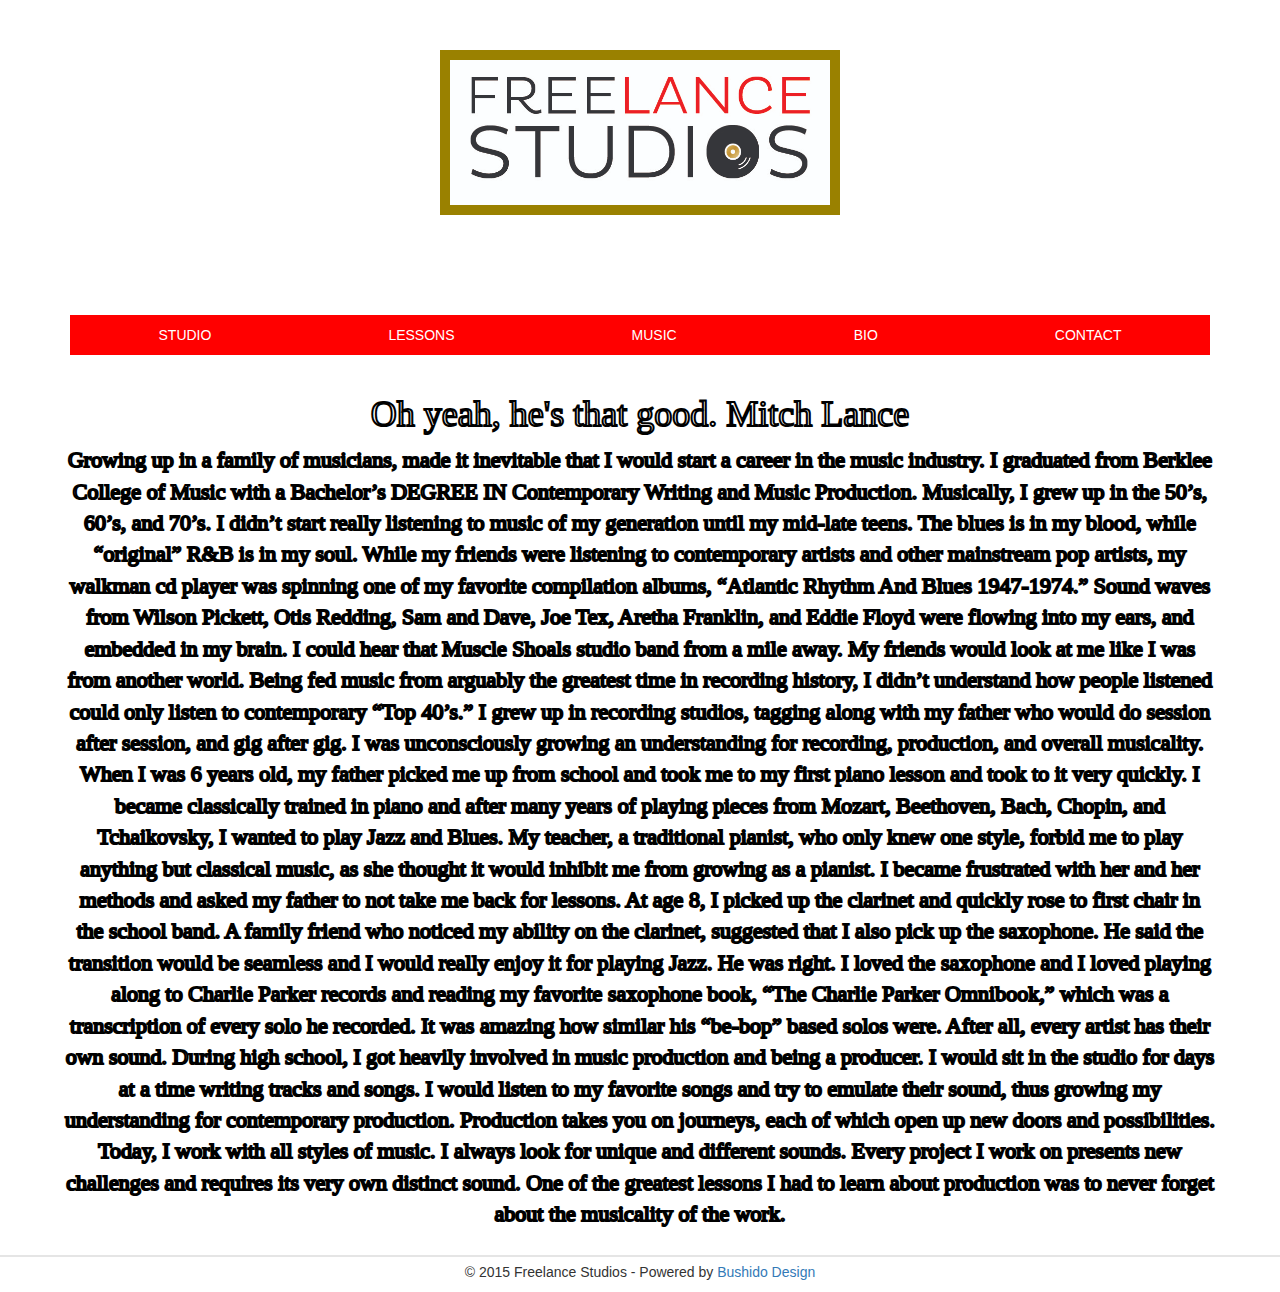
==== bio.html @ a5321b40 "Munir 2-12-2015 9:00PM" ====
<!DOCTYPE html>
<html lang="en"><head>
  <meta charset="utf-8">
  <meta http-equiv="X-UA-Compatible" content="IE=edge">
  <meta name="viewport" content="width=device-width, initial-scale=1">
  <meta name="description" content="">
  <meta name="author" content="">
  <link rel="icon" href="../../favicon.ico">
  <title>Freelance Studios</title>
<!-- Bootstrap core CSS -->
  <link href="css/bootstrap.css" rel="stylesheet">
  <link href="css/bio.css" rel="stylesheet">
  <script src="../../assets/js/ie-emulation-modes-warning.js"></script><!-- HTML5 shim and Respond.js for IE8 support of HTML5 elements and media queries --><!--[if lt IE 9]>
      <script src="https://oss.maxcdn.com/html5shiv/3.7.2/html5shiv.min.js"></script>
      <script src="https://oss.maxcdn.com/respond/1.4.2/respond.min.js"></script>
    <![endif]-->
</head>

<body>

<div class="container"><!-- Start Main Container-->

<!-- Freelance Logo =====================================================-->

  <div class="freelance-logo center-block">
    <a href="index.html"><img class="img-responsive"
      src="photos/flstudios-white.jpg"></a>
  </div> <!--End FS Logo-->

<!-- Navbar =============================================================-->
  <div class="header">
    <ul class="nav nav-pills nav-justified"> 
      <li role="presentation"><a href="studio.html">STUDIO</a></li>
      <li role="presentation" class="dropdown">
        <a class="dropdown-toggle" data-toggle="dropdown" href="lessons.html" role="button"
        aria-expanded="false">LESSONS</a>
          <!--<ul class="dropdown-menu" role="menu">
            <li><a href="#">Piano</li>
            <li><a href="#">Saxophone</li>
            <li><a href="#">Clarinet</li>
            <li><a href="#">Guitar</li>
          </ul>
      </li> IGNORE for now, needs to be fixed-->
      <li role="presentation"><a href="music.html">MUSIC</a></li>
      <li role="presentation"><a href="bio.html">BIO</a></li>
      <li role="presentation"><a href="contact.html">CONTACT</a></li>
    </ul>
  </div> <!-- End Header/Navbar-->

 

<!-- Start Bio =================================================-->

<div id="main-bio" class="container-fluid">
	<div class="row featurette">

        <h1 class="featurette-heading">Oh yeah, he's that good. <span id="name">Mitch Lance</span></h1>
          
        <p>Growing up in a family of musicians, made it inevitable that I would start a career in the music industry. I graduated from Berklee College of Music with a Bachelor’s DEGREE IN Contemporary Writing and Music Production. Musically, I grew up in the 50’s, 60’s, and 70’s. I didn’t start really listening to music of my generation until my mid-late teens. The blues is in my blood, while “original” R&B is in my soul. While my friends were listening to contemporary artists and other mainstream pop artists, my walkman cd player was spinning one of my favorite compilation albums, “Atlantic Rhythm And Blues 1947-1974.” Sound waves from Wilson Pickett, Otis Redding, Sam and Dave, Joe Tex, Aretha Franklin, and Eddie Floyd were flowing into my ears, and embedded in my brain. I could hear that Muscle Shoals studio band from a mile away. My friends would look at me like I was from another world. Being fed music from arguably the greatest time in recording history, I didn’t understand how people listened could only listen to contemporary “Top 40’s.”
I grew up in recording studios, tagging along with my father who would do session after session, and gig after gig. I was unconsciously growing an understanding for recording, production, and overall musicality.
When I was 6 years old, my father picked me up from school and took me to my first piano lesson and took to it very quickly. I became classically trained in piano and after many years of playing pieces from Mozart, Beethoven, Bach, Chopin, and Tchaikovsky, I wanted to play Jazz and Blues. My teacher, a traditional pianist, who only knew one style, forbid me to play anything but classical music, as she thought it would inhibit me from growing as a pianist. I became frustrated with her and her methods and asked my father to not take me back for lessons.
At age 8, I picked up the clarinet and quickly rose to first chair in the school band. A family friend who noticed my ability on the clarinet, suggested that I also pick up the saxophone. He said the transition would be seamless and I would really enjoy it for playing Jazz. He was right. I loved the saxophone and I loved playing along to Charlie Parker records and reading my favorite saxophone book, “The Charlie Parker Omnibook,” which was a transcription of every solo he recorded. It was amazing how similar his “be-bop” based solos were. After all, every artist has their own sound.
During high school, I got heavily involved in music production and being a producer. I would sit in the studio for days at a time writing tracks and songs. I would listen to my favorite songs and try to emulate their sound, thus growing my understanding for contemporary production. Production takes you on journeys, each of which open up new doors and possibilities.
Today, I work with all styles of music. I always look for unique and different sounds. Every project I work on presents new challenges and requires its very own distinct sound. One of the greatest lessons I had to learn about production was to never forget about the musicality of the work.</p>
      </div>
    </div>

</div>





</div> <!--End Container--> 

<!-- Start Footer ==================================================-->

<footer class="footer">
  <div class="container">
    <p>© 2015 Freelance Studios - Powered by <a href="#">Bushido Design</a></p>
  </div>
</footer> <!--End Footer-->

<!-- IE10 viewport hack for Surface/desktop Windows 8 bug -->
<script src="../../assets/js/ie10-viewport-bug-workaround.js"></script>
<script src="https://ajax.googleapis.com/ajax/libs/jquery/1.11.1/jquery.min.js"></script>
<script src="js/dropdown.js"></script>
<script src="js/button.js"></script>
<script src="js/collapse.js"></script>

</body>
</html>
---- css/bio.css ----
@charset "utf-8";
/* CSS Document */
html {
  background: url('http://www.abpan.com/wp-content/uploads/2014/06/ny.jpg') no-repeat center center fixed;
  -webkit-background-size: cover;
  -moz-background-size: cover;
  -o-background-size: cover;
  background-size: cover;
}

#main-bio {
    background-color: activecaption;
    
   /* default fallback */
background: rgb(255, 255, 255) transparent;
/* nice browsers */
background: rgba(255, 255, 255, .7);

    font-family: fantasy;
    font-size: 22px;
    text-align: center;
    padding: 10px;
    border: 5px blanchedalmond;
    margin-left: 50px;
    margin: 0; 
    color: whitesmoke;
    font-position: center;
    

   color: black;
   -webkit-text-fill-color: white; /* Will override color (regardless of order) */
   -webkit-text-stroke-width: 2px;
   -webkit-text-stroke-color: black;
   
   margin-top: 10px;
}
#name {
    color:#99FF33;

}
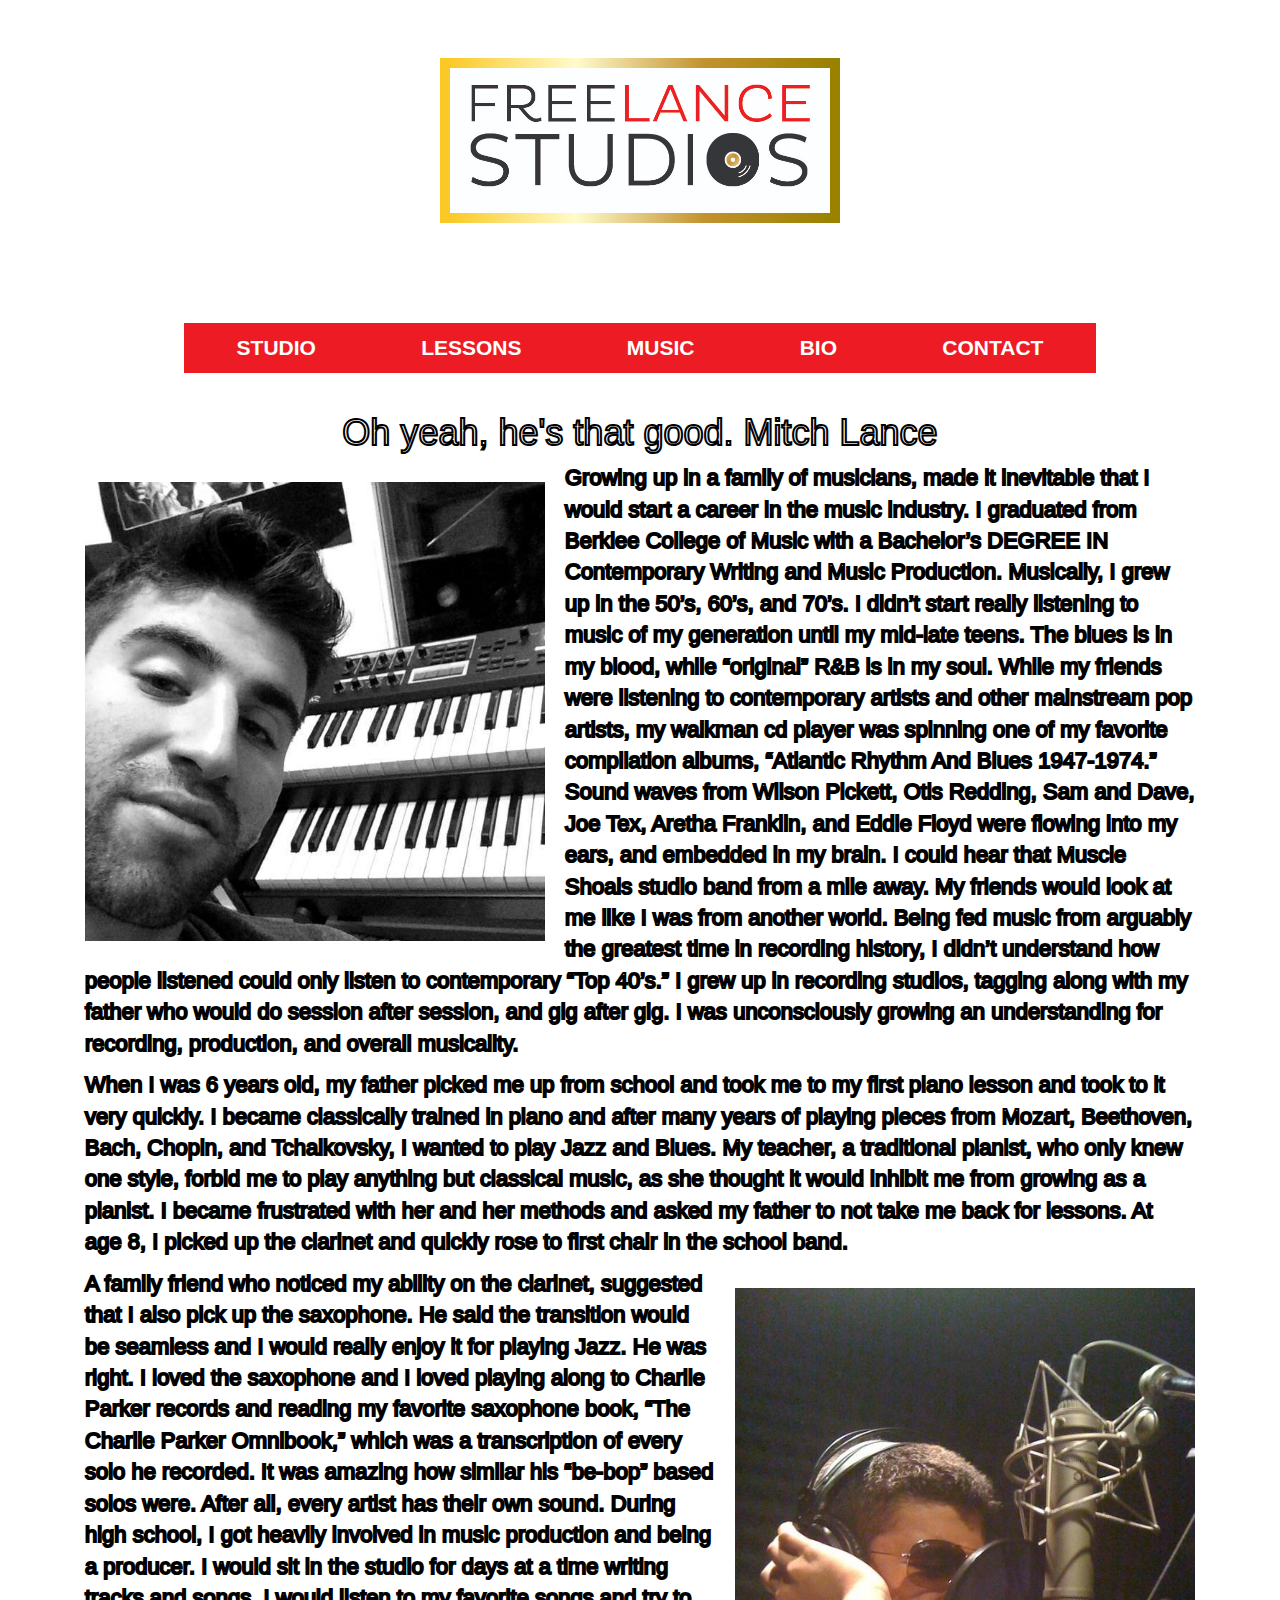
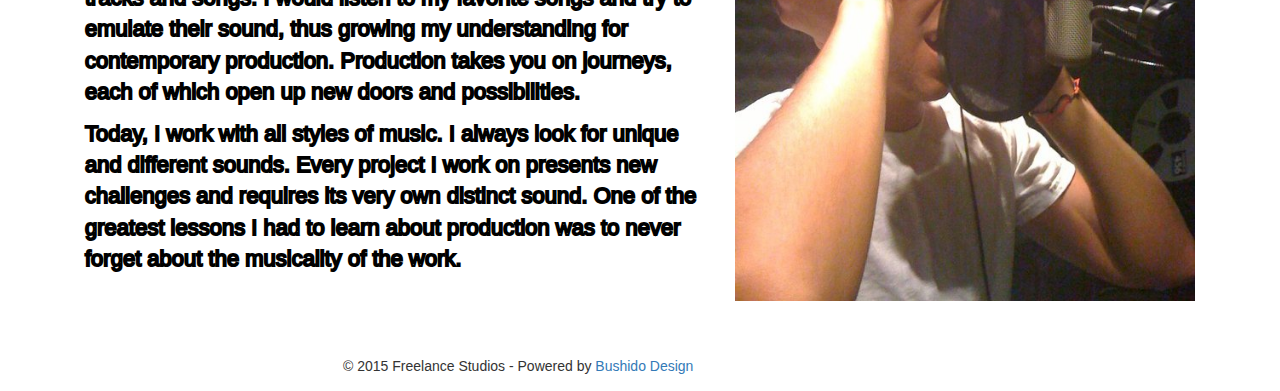
==== commit 228d918e: "Munir 2-22-2015 7:13 PM" ====
--- a/bio.html
+++ b/bio.html
@@ -51,21 +51,23 @@
 
 <!-- Start Bio =================================================-->
 
-<div id="main-bio" class="container-fluid">
-	<div class="row featurette">
+    <div id="main-bio" class="container-fluid">
+        <div class="row featurette">
+            <h1 class="featurette-heading">Oh yeah, he's that good. <span id="name">Mitch Lance</span></h1>
+            <img id="bio1" class="img-responsive" SRC="photos/mitch-bio.jpg" >
+            <p>Growing up in a family of musicians, made it inevitable that I would start a career in the music industry. I graduated from Berklee College of Music with a Bachelor’s DEGREE IN Contemporary Writing and Music Production. Musically, I grew up in the 50’s, 60’s, and 70’s. I didn’t start really listening to music of my generation until my mid-late teens. The blues is in my blood, while “original” R&B is in my soul. While my friends were listening to contemporary artists and other mainstream pop artists, my walkman cd player was spinning one of my favorite compilation albums, “Atlantic Rhythm And Blues 1947-1974.” Sound waves from Wilson Pickett, Otis Redding, Sam and Dave, Joe Tex, Aretha Franklin, and Eddie Floyd were flowing into my ears, and embedded in my brain. I could hear that Muscle Shoals studio band from a mile away. My friends would look at me like I was from another world. Being fed music from arguably the greatest time in recording history, I didn’t understand how people listened could only listen to contemporary “Top 40’s.”
+I grew up in recording studios, tagging along with my father who would do session after session, and gig after gig. I was unconsciously growing an understanding for recording, production, and overall musicality.</p>
+            <p>When I was 6 years old, my father picked me up from school and took me to my first piano lesson and took to it very quickly. I became classically trained in piano and after many years of playing pieces from Mozart, Beethoven, Bach, Chopin, and Tchaikovsky, I wanted to play Jazz and Blues. My teacher, a traditional pianist, who only knew one style, forbid me to play anything but classical music, as she thought it would inhibit me from growing as a pianist. I became frustrated with her and her methods and asked my father to not take me back for lessons.
+                At age 8, I picked up the clarinet and quickly rose to first chair in the school band.</p>
+             <img id="bio2" class="img-responsive" SRC="photos/mitch-bio2.jpg" >
+            <p>A family friend who noticed my ability on the clarinet, suggested that I also pick up the saxophone. He said the transition would be seamless and I would really enjoy it for playing Jazz. He was right. I loved the saxophone and I loved playing along to Charlie Parker records and reading my favorite saxophone book, “The Charlie Parker Omnibook,” which was a transcription of every solo he recorded. It was amazing how similar his “be-bop” based solos were. After all, every artist has their own sound.
+During high school, I got heavily involved in music production and being a producer. I would sit in the studio for days at a time writing tracks and songs. I would listen to my favorite songs and try to emulate their sound, thus growing my understanding for contemporary production.
+Production takes you on journeys, each of which open up new doors and possibilities.</p>
+            <p>Today, I work with all styles of music. I always look for unique and different sounds. Every project I work on presents new challenges and requires its very own distinct sound. One of the greatest lessons I had to learn about production was to never forget about the musicality of the work.</p>
+        </div><!--End Row Feat-->
+    </div><!--End Bio section-->
 
-        <h1 class="featurette-heading">Oh yeah, he's that good. <span id="name">Mitch Lance</span></h1>
-          
-        <p>Growing up in a family of musicians, made it inevitable that I would start a career in the music industry. I graduated from Berklee College of Music with a Bachelor’s DEGREE IN Contemporary Writing and Music Production. Musically, I grew up in the 50’s, 60’s, and 70’s. I didn’t start really listening to music of my generation until my mid-late teens. The blues is in my blood, while “original” R&B is in my soul. While my friends were listening to contemporary artists and other mainstream pop artists, my walkman cd player was spinning one of my favorite compilation albums, “Atlantic Rhythm And Blues 1947-1974.” Sound waves from Wilson Pickett, Otis Redding, Sam and Dave, Joe Tex, Aretha Franklin, and Eddie Floyd were flowing into my ears, and embedded in my brain. I could hear that Muscle Shoals studio band from a mile away. My friends would look at me like I was from another world. Being fed music from arguably the greatest time in recording history, I didn’t understand how people listened could only listen to contemporary “Top 40’s.”
-I grew up in recording studios, tagging along with my father who would do session after session, and gig after gig. I was unconsciously growing an understanding for recording, production, and overall musicality.
-When I was 6 years old, my father picked me up from school and took me to my first piano lesson and took to it very quickly. I became classically trained in piano and after many years of playing pieces from Mozart, Beethoven, Bach, Chopin, and Tchaikovsky, I wanted to play Jazz and Blues. My teacher, a traditional pianist, who only knew one style, forbid me to play anything but classical music, as she thought it would inhibit me from growing as a pianist. I became frustrated with her and her methods and asked my father to not take me back for lessons.
-At age 8, I picked up the clarinet and quickly rose to first chair in the school band. A family friend who noticed my ability on the clarinet, suggested that I also pick up the saxophone. He said the transition would be seamless and I would really enjoy it for playing Jazz. He was right. I loved the saxophone and I loved playing along to Charlie Parker records and reading my favorite saxophone book, “The Charlie Parker Omnibook,” which was a transcription of every solo he recorded. It was amazing how similar his “be-bop” based solos were. After all, every artist has their own sound.
-During high school, I got heavily involved in music production and being a producer. I would sit in the studio for days at a time writing tracks and songs. I would listen to my favorite songs and try to emulate their sound, thus growing my understanding for contemporary production. Production takes you on journeys, each of which open up new doors and possibilities.
-Today, I work with all styles of music. I always look for unique and different sounds. Every project I work on presents new challenges and requires its very own distinct sound. One of the greatest lessons I had to learn about production was to never forget about the musicality of the work.</p>
-      </div>
-    </div>
-
-</div>
+</div> <!--End Main Container-->
 
 
 
@@ -75,7 +77,7 @@
 
 <!-- Start Footer ==================================================-->
 
-<footer class="footer">
+<footer id="footer-bio" class="footer">
   <div class="container">
     <p>© 2015 Freelance Studios - Powered by <a href="#">Bushido Design</a></p>
   </div>
--- a/css/bio.css
+++ b/css/bio.css
@@ -9,6 +9,7 @@
 }
 
 #main-bio {
+   
     background-color: activecaption;
     
    /* default fallback */
@@ -16,7 +17,7 @@
 /* nice browsers */
 background: rgba(255, 255, 255, .7);
 
-    font-family: fantasy;
+    font-family: 'Ubuntu', sans-serif;
     font-size: 22px;
     text-align: center;
     padding: 10px;
@@ -34,7 +35,31 @@
    
    margin-top: 10px;
 }
+#bio1 { 
+    max-width: 40%;
+    float: left;
+    margin: 20px;
+} 
+#bio2  {
+    
+    max-width: 40%;
+    float: right;
+    margin: 20px;
+    
+}          
+        
 #name {
     color:#99FF33;
+}
 
-}+#footer-bio  {
+        background : transparent;
+        border: none;
+    }
+    
+p {
+        padding: 0 20px;
+        text-align: left;
+    }    
+    
+    
